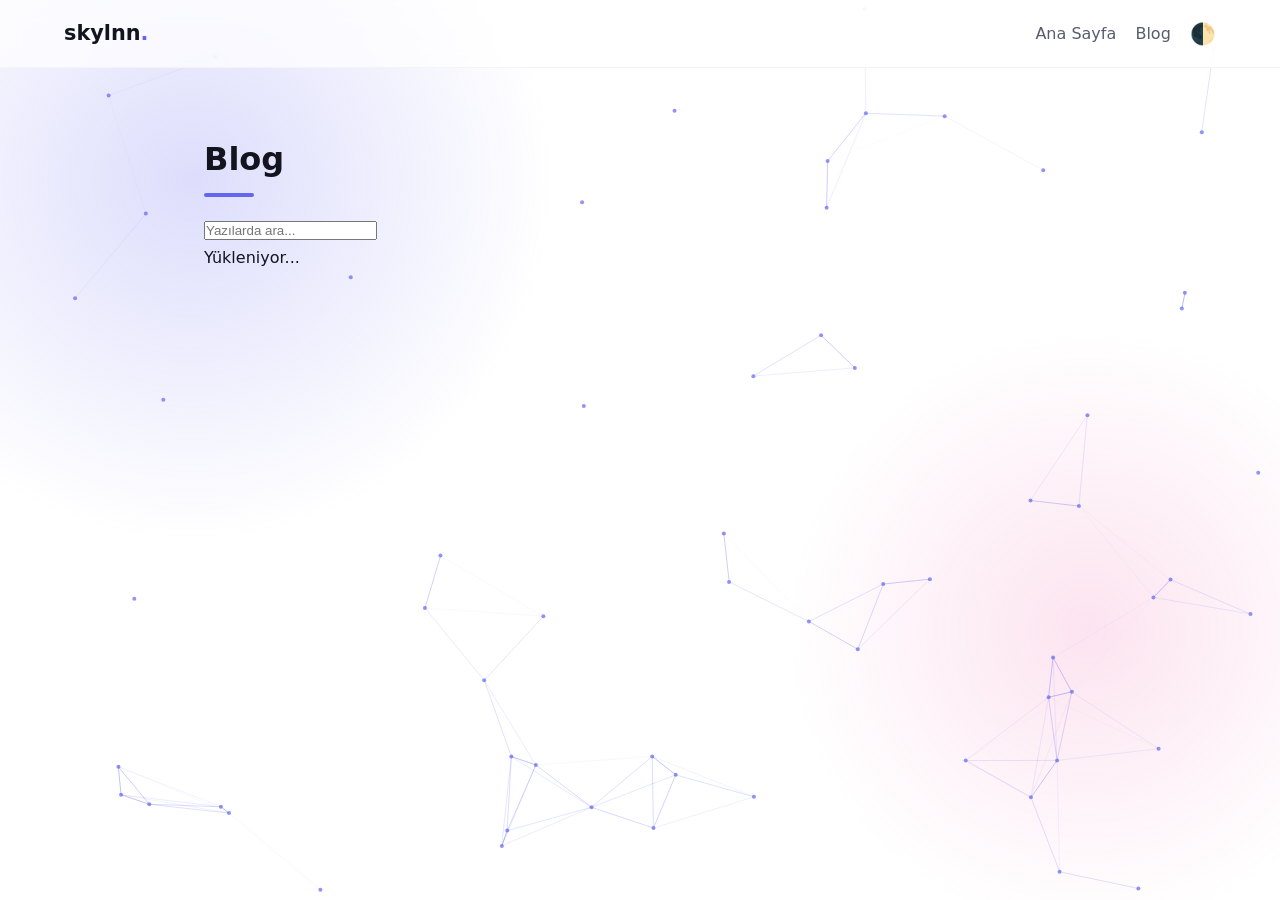
==== blog.html @ a7ac4b92 "Create blog.html" ====
<!DOCTYPE html>
<html lang="tr">
<head>
  <meta charset="UTF-8">
  <meta name="viewport" content="width=device-width, initial-scale=1">
  <title>Blog | Gökhan</title>
  <link rel="stylesheet" href="style.css">
</head>
<body>
  <canvas id="arka"></canvas>

  <header class="nav">
    <a href="index.html" class="logo">skylnn<span>.</span></a>
    <nav>
      <a href="index.html" class="kal">Ana Sayfa</a>
      <a href="blog.html" class="kal">Blog</a>
      <button id="tema" aria-label="Temayı değiştir">🌓</button>
    </nav>
  </header>

  <main class="bolum">
    <h2>Blog</h2>
    <input id="ara" type="search" placeholder="Yazılarda ara...">
    <div id="liste" class="kartlar">Yükleniyor...</div>
  </main>

  <script src="script.js"></script>
  <script src="blog.js"></script>
</body>
</html>
---- style.css ----
/* ---------- Renkler (açık ve koyu tema) ---------- */
:root {
  --bg: #ffffff;
  --kart: #f4f4f8;
  --text: #14141f;
  --soluk: #5b5b70;
  --accent: #6366f1;
}
[data-theme="dark"] {
  --bg: #0b0b12;
  --kart: #161622;
  --text: #eaeaf0;
  --soluk: #9a9ab0;
}

/* ---------- Genel ayarlar ---------- */
* { box-sizing: border-box; margin: 0; padding: 0; }
html { scroll-behavior: smooth; }
body {
  background: var(--bg);
  color: var(--text);
  font-family: system-ui, -apple-system, "Segoe UI", sans-serif;
  line-height: 1.7;
  transition: background .3s, color .3s;
}

/* ---------- Üst menü ---------- */
.nav {
  position: sticky; top: 0; z-index: 10;
  display: flex; justify-content: space-between; align-items: center;
  padding: 1rem 5%;
  background: var(--bg);
  border-bottom: 1px solid var(--kart);
}
.logo { font-weight: 800; font-size: 1.3rem; color: var(--text); text-decoration: none; }
.logo span { color: var(--accent); }
.nav nav { display: flex; gap: 1.2rem; align-items: center; }
.nav nav a { color: var(--soluk); text-decoration: none; transition: color .2s; }
.nav nav a:hover { color: var(--accent); }
#tema { background: none; border: none; font-size: 1.3rem; cursor: pointer; }

/* ---------- Karşılama alanı ---------- */
.hero { min-height: 80vh; display: flex; flex-direction: column; justify-content: center; padding: 0 5%; max-width: 1000px; margin: 0 auto; }
.selam { color: var(--accent); font-weight: 600; }
.hero h1 { font-size: clamp(3rem, 10vw, 6rem); line-height: 1.1; }
.rol { font-size: 1.5rem; color: var(--soluk); margin: .5rem 0 2rem; }
#daktilo { color: var(--accent); border-right: 2px solid var(--accent); padding-right: 4px; }

/* ---------- Butonlar ---------- */
.butonlar { display: flex; gap: 1rem; flex-wrap: wrap; }
.btn {
  display: inline-block; padding: .8rem 1.6rem; border-radius: 10px;
  background: var(--accent); color: #fff; text-decoration: none; font-weight: 600;
  transition: transform .2s, box-shadow .2s;
}
.btn:hover { transform: translateY(-3px); box-shadow: 0 8px 20px rgba(99,102,241,.4); }
.btn.ikincil { background: transparent; color: var(--text); border: 2px solid var(--accent); }

/* ---------- Bölümler ---------- */
.bolum { padding: 4rem 5%; max-width: 1000px; margin: 0 auto; }
.bolum h2 { font-size: 2rem; margin-bottom: 1.2rem; }
.bolum h2::after {
  content: ""; display: block; width: 50px; height: 4px;
  background: var(--accent); margin-top: .4rem; border-radius: 2px;
}

/* ---------- Teknoloji etiketleri ---------- */
.etiketler { display: flex; flex-wrap: wrap; gap: .7rem; }
.etiketler span { background: var(--kart); padding: .5rem 1rem; border-radius: 999px; font-weight: 500; }

/* ---------- Proje kartları ---------- */
.kartlar { display: grid; grid-template-columns: repeat(auto-fit, minmax(260px, 1fr)); gap: 1.5rem; }
.kart {
  background: var(--kart); padding: 1.5rem; border-radius: 14px;
  border: 1px solid transparent; transition: transform .25s, border-color .25s;
}
.kart:hover { transform: translateY(-6px); border-color: var(--accent); }
.kart h3 { margin-bottom: .5rem; }
.kart p { color: var(--soluk); margin-bottom: 1rem; }
.kart a { color: var(--accent); text-decoration: none; font-weight: 600; }

footer { text-align: center; padding: 2rem; color: var(--soluk); }

/* ---------- Kaydırınca beliren animasyon ---------- */
.gizli { opacity: 0; transform: translateY(30px); transition: opacity .7s, transform .7s; }
.gizli.gorunur { opacity: 1; transform: none; }

/* ---------- Telefon düzeni ---------- */
@media (max-width: 700px) {
  .nav nav a { display: none; }
}
/* ================= GÖRSEL EFEKTLER ================= */

/* Parçacık tuvali: her şeyin arkasında */
#arka {
  position: fixed; inset: 0;
  width: 100%; height: 100%;
  z-index: -1; pointer-events: none;
}

/* Kayan renkli ışık lekeleri */
body::before {
  content: ""; position: fixed; inset: 0;
  z-index: -2; pointer-events: none;
  background:
    radial-gradient(600px circle at 15% 20%, rgba(99,102,241,.22), transparent 60%),
    radial-gradient(500px circle at 85% 70%, rgba(236,72,153,.15), transparent 60%);
  animation: akis 14s ease-in-out infinite alternate;
}
@keyframes akis {
  to { transform: translate(40px, -30px) scale(1.15); }
}

/* Cam efektli menü */
.nav {
  background: color-mix(in srgb, var(--bg) 70%, transparent);
  backdrop-filter: blur(12px);
  -webkit-backdrop-filter: blur(12px);
}

/* Akan renkli başlık */
.hero h1 {
  background: linear-gradient(90deg, var(--text), var(--accent), #ec4899, var(--text));
  background-size: 300% 100%;
  -webkit-background-clip: text;
  background-clip: text;
  color: transparent;
  animation: renk 8s linear infinite;
}
@keyframes renk {
  to { background-position: 300% 0; }
}

/* Cam efektli kartlar + fare ışığı */
.kart {
  position: relative; overflow: hidden;
  background: color-mix(in srgb, var(--kart) 65%, transparent);
  backdrop-filter: blur(8px);
  -webkit-backdrop-filter: blur(8px);
}
.kart::before {
  content: ""; position: absolute; inset: 0;
  pointer-events: none; opacity: 0; transition: opacity .3s;
  background: radial-gradient(300px circle at var(--x, 50%) var(--y, 50%), rgba(99,102,241,.2), transparent 60%);
}
.kart:hover::before { opacity: 1; }

/* Teknoloji etiketleri */
.etiketler span {
  background: color-mix(in srgb, var(--kart) 65%, transparent);
  border: 1px solid transparent;
  transition: transform .2s, border-color .2s;
}
.etiketler span:hover { transform: translateY(-3px); border-color: var(--accent); }

/* Hareketten rahatsız olanlar için animasyonları kapat */
@media (prefers-reduced-motion: reduce) {
  body::before, .hero h1 { animation: none; }
}
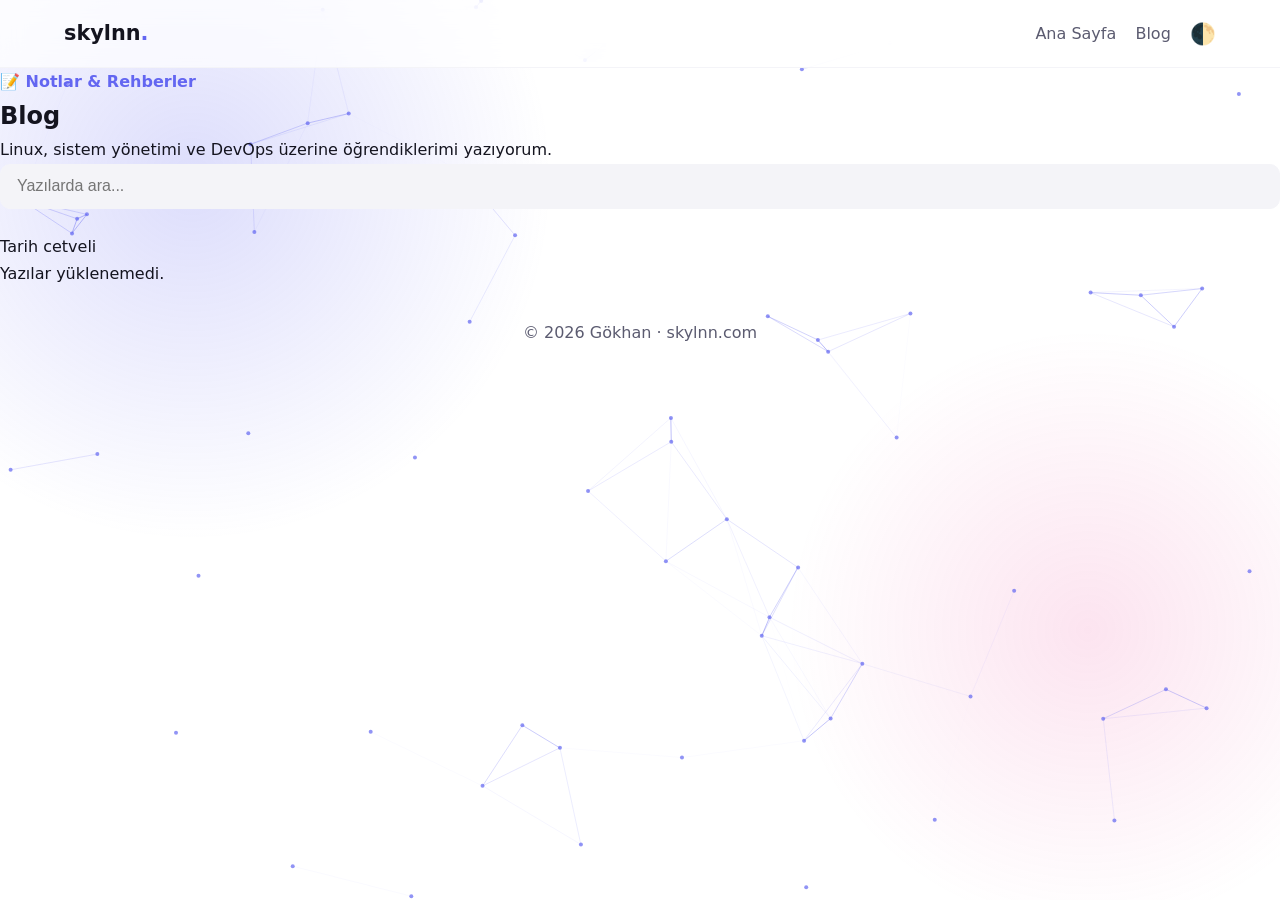
==== commit 46f2b87a: "Update blog.html" ====
--- a/blog.html
+++ b/blog.html
@@ -3,11 +3,13 @@
 <head>
   <meta charset="UTF-8">
   <meta name="viewport" content="width=device-width, initial-scale=1">
+  <meta name="description" content="Linux, sistem yönetimi ve DevOps üzerine notlar ve rehberler">
   <title>Blog | Gökhan</title>
   <link rel="stylesheet" href="style.css">
 </head>
 <body>
   <canvas id="arka"></canvas>
+  <div id="ilerleme"></div>
 
   <header class="nav">
     <a href="index.html" class="logo">skylnn<span>.</span></a>
@@ -18,12 +20,30 @@
     </nav>
   </header>
 
-  <main class="bolum">
-    <h2>Blog</h2>
-    <input id="ara" type="search" placeholder="Yazılarda ara...">
-    <div id="liste" class="kartlar">Yükleniyor...</div>
+  <main>
+    <section class="blog-ust">
+      <p class="selam">📝 Notlar &amp; Rehberler</p>
+      <h1>Blog</h1>
+      <p class="blog-alt">Linux, sistem yönetimi ve DevOps üzerine öğrendiklerimi yazıyorum.</p>
+      <div class="blog-arac">
+        <input id="ara" type="search" placeholder="Yazılarda ara...">
+        <span id="sayac"></span>
+      </div>
+      <div id="etiketler"></div>
+    </section>
+
+    <div class="blog-govde">
+      <aside class="blog-yan">
+        <div class="c-baslik">Tarih cetveli</div>
+        <nav id="cetvel" aria-label="Tarih cetveli"></nav>
+      </aside>
+      <div id="liste" class="zaman">Yükleniyor...</div>
+    </div>
   </main>
 
+  <footer>© 2026 Gökhan · skylnn.com</footer>
+
+  <button id="yukari" aria-label="Yukarı çık">↑</button>
   <script src="script.js"></script>
   <script src="blog.js"></script>
 </body>
--- a/style.css
+++ b/style.css
@@ -157,3 +157,145 @@
 @media (prefers-reduced-motion: reduce) {
   body::before, .hero h1 { animation: none; }
 }
+/* ---------- Blog ---------- */
+#ara {
+  width: 100%; padding: .8rem 1rem; margin-bottom: 1.5rem;
+  border-radius: 10px; border: 1px solid var(--kart);
+  background: var(--kart); color: var(--text); font-size: 1rem;
+}
+.kart small { color: var(--soluk); }
+
+.yazi h1 { margin: .5rem 0 1.5rem; font-size: 2.2rem; }
+.yazi h2, .yazi h3 { margin: 1.8rem 0 .6rem; }
+.yazi p, .yazi ul, .yazi ol { margin-bottom: 1rem; }
+.yazi ul, .yazi ol { padding-left: 1.5rem; }
+.yazi pre { background: var(--kart); padding: 1rem; border-radius: 10px; overflow-x: auto; margin-bottom: 1rem; }
+.yazi code { font-family: ui-monospace, Consolas, monospace; }
+.yazi img { max-width: 100%; border-radius: 10px; }
+.yazi a { color: var(--accent); }
+
+/* Telefonda Blog/Ana Sayfa linkleri gizlenmesin */
+@media (max-width: 700px) {
+  .nav nav a.kal { display: inline; }
+}
+
+/* ================= MODERN GÖRÜNÜM v2 ================= */
+body { font-family: "Inter", system-ui, -apple-system, "Segoe UI", sans-serif; }
+
+/* Üstte ilerleme çubuğu */
+#ilerleme {
+  position: fixed; top: 0; left: 0; height: 3px; width: 0; z-index: 100;
+  background: linear-gradient(90deg, var(--accent), #ec4899);
+}
+
+/* Aktif menü bağlantısı */
+.nav nav a.aktif { color: var(--accent); }
+
+/* Hamburger menü (masaüstünde gizli) */
+#menu { display: none; background: none; border: none; font-size: 1.5rem; color: var(--text); cursor: pointer; }
+
+/* ---------- Hero: iki sütun ---------- */
+.hero {
+  display: grid; grid-template-columns: 1.1fr 1fr; gap: 3rem;
+  align-items: center; max-width: 1100px; min-height: 88vh; padding: 3rem 5%;
+}
+.kisa { color: var(--soluk); max-width: 30rem; margin-bottom: 2rem; }
+.sosyal { margin-top: 1.5rem; display: flex; gap: 1.2rem; }
+.sosyal a { color: var(--soluk); text-decoration: none; font-weight: 500; transition: color .2s; }
+.sosyal a:hover { color: var(--accent); }
+
+/* ---------- Terminal penceresi ---------- */
+.terminal {
+  background: #0d1117; border: 1px solid rgba(255,255,255,.1);
+  border-radius: 14px; overflow: hidden;
+  box-shadow: 0 20px 60px rgba(99,102,241,.25);
+  animation: yuz 6s ease-in-out infinite alternate;
+}
+@keyframes yuz { to { transform: translateY(-12px); } }
+.t-bar { display: flex; align-items: center; gap: .4rem; padding: .7rem 1rem; background: #161b22; }
+.t-bar i { width: 12px; height: 12px; border-radius: 50%; background: #ff5f56; }
+.t-bar i:nth-child(2) { background: #ffbd2e; }
+.t-bar i:nth-child(3) { background: #27c93f; }
+.t-bar span { margin-left: .6rem; color: #8b949e; font: .8rem "JetBrains Mono", ui-monospace, monospace; }
+.terminal pre {
+  margin: 0; padding: 1.2rem; min-height: 260px; white-space: pre-wrap;
+  color: #e6edf3; font: .9rem/1.7 "JetBrains Mono", ui-monospace, Consolas, monospace;
+}
+.terminal .p { color: #7ee787; }
+.terminal .o { color: #9aa4b2; }
+.terminal .im { color: #a5a8ff; animation: yan 1s steps(1) infinite; }
+@keyframes yan { 50% { opacity: 0; } }
+
+/* ---------- Sayaç kutuları ---------- */
+.statlar { display: grid; grid-template-columns: repeat(auto-fit, minmax(150px, 1fr)); gap: 1rem; }
+.stat {
+  text-align: center; padding: 1.5rem 1rem; border-radius: 14px;
+  background: color-mix(in srgb, var(--kart) 65%, transparent);
+  backdrop-filter: blur(8px); border: 1px solid transparent;
+  transition: border-color .25s, transform .25s;
+}
+.stat:hover { border-color: var(--accent); transform: translateY(-4px); }
+.stat b {
+  display: block; font-size: 2.4rem; line-height: 1.2;
+  background: linear-gradient(90deg, var(--accent), #ec4899);
+  -webkit-background-clip: text; background-clip: text; color: transparent;
+}
+.stat span { color: var(--soluk); }
+
+/* ---------- Teknoloji çubukları ---------- */
+.beceriler { display: grid; grid-template-columns: repeat(auto-fit, minmax(260px, 1fr)); gap: 1.4rem 2.5rem; }
+.beceri-ust { display: flex; justify-content: space-between; font-weight: 600; margin-bottom: .4rem; }
+.beceri-ust span:last-child { color: var(--soluk); font-weight: 500; }
+.cubuk { height: 8px; border-radius: 99px; background: color-mix(in srgb, var(--kart) 85%, transparent); overflow: hidden; }
+.cubuk i {
+  display: block; height: 100%; width: 0; border-radius: 99px;
+  background: linear-gradient(90deg, var(--accent), #ec4899);
+  transition: width 1.4s cubic-bezier(.2, .8, .2, 1);
+}
+
+/* ---------- Proje kartı detayları ---------- */
+.ikon { font-size: 2rem; margin-bottom: .6rem; }
+.mini { display: flex; flex-wrap: wrap; gap: .4rem; margin-bottom: 1rem; }
+.mini span {
+  font-size: .75rem; padding: .2rem .65rem; border-radius: 99px;
+  border: 1px solid var(--accent); color: var(--accent);
+}
+
+/* ---------- İletişim kutusu ---------- */
+.cta {
+  text-align: center; padding: 3rem 1.5rem; border-radius: 20px;
+  background: linear-gradient(135deg, rgba(99,102,241,.18), rgba(236,72,153,.14));
+  border: 1px solid color-mix(in srgb, var(--accent) 40%, transparent);
+}
+.cta h2::after { margin-left: auto; margin-right: auto; }
+.cta p { color: var(--soluk); margin-bottom: 1.5rem; }
+
+/* ---------- Yukarı çık düğmesi ---------- */
+#yukari {
+  position: fixed; right: 1.2rem; bottom: 1.2rem; z-index: 50;
+  width: 46px; height: 46px; border: none; border-radius: 50%;
+  background: var(--accent); color: #fff; font-size: 1.2rem; cursor: pointer;
+  opacity: 0; pointer-events: none; transition: opacity .3s, transform .3s;
+}
+#yukari.goster { opacity: 1; pointer-events: auto; }
+#yukari:hover { transform: translateY(-3px); }
+
+/* ---------- Tablet ve telefon ---------- */
+@media (max-width: 900px) {
+  .hero { grid-template-columns: 1fr; min-height: auto; gap: 2rem; }
+}
+@media (max-width: 700px) {
+  .nav nav a { display: inline; }
+  .nav:has(#menu) #menu { display: block; }
+  .nav:has(#menu) nav {
+    display: none; position: absolute; top: 100%; left: 0; right: 0;
+    flex-direction: column; align-items: flex-start; gap: 1rem; padding: 1.2rem 5%;
+    background: color-mix(in srgb, var(--bg) 92%, transparent);
+    backdrop-filter: blur(14px); border-bottom: 1px solid var(--kart);
+  }
+  .nav:has(#menu) nav.acik { display: flex; }
+}
+
+@media (prefers-reduced-motion: reduce) {
+  .terminal { animation: none; }
+}
